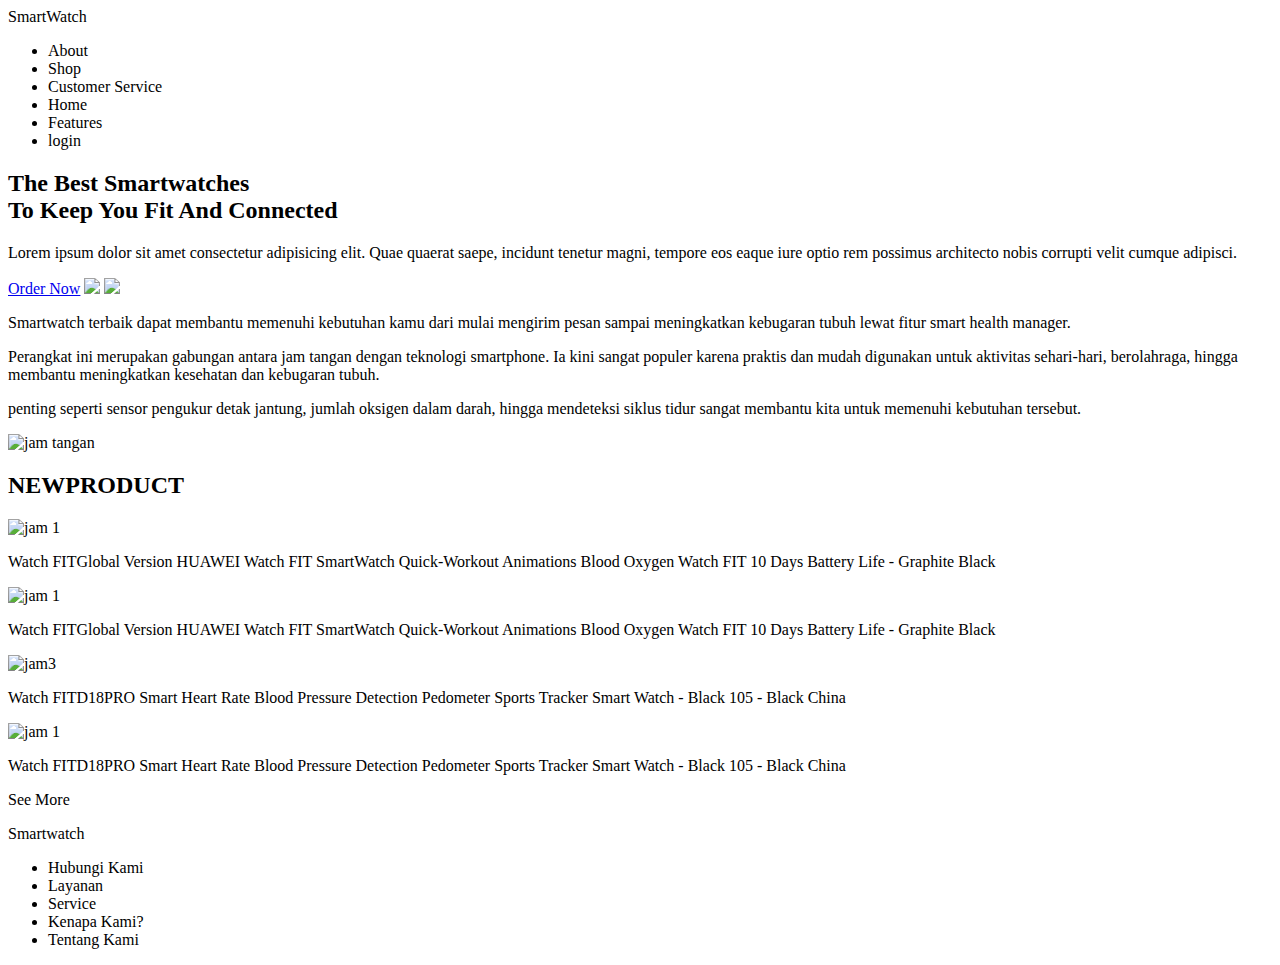
==== home2.html @ 70396c1d "Add files via upload" ====
<!DOCTYPE html>
<html lang="en">
  <head>
    <meta charset="UTF-8" />
    <meta http-equiv="X-UA-Compatible" content="IE=edge" />
    <meta name="viewport" content="width=device-width, initial-scale=1.0" />
    <link rel="stylesheet" href="style3.css" />
    <link rel="stylesheet" href="responsive.css">
     <!-- Bootstrap core CSS -->
     <link href="vendor/bootstrap/css/bootstrap.min.css" rel="stylesheet">


     <!-- Additional CSS Files -->
    
     <link rel="stylesheet" href="assets/css/css.css">
 
 
 
    <title>SMARTwatch_klpB7</title>
  </head>
  <body>
    <header>
      <div class="container">
      <div class="header-logo">SmartWatch</div>
      <a href="#" class="menu-icon"><i class="fa-solid fa-bars"></i></a>
      <div class="header-list">
        <ul>
          <li>About</li>
          <li>Shop</li>
          <li>Customer Service</li>
          <li>Home</li>
          <li>Features</li>
          <li>login</li>
        </ul>
      </div>
      </div>
    </header>
    <div class="main">
      <div class="top-wrapper">
        <div class="container">
            <h2>The Best Smartwatches <br> To Keep You Fit And Connected</h2>
            <p>Lorem ipsum dolor sit amet consectetur adipisicing elit. Quae quaerat saepe, incidunt tenetur magni, tempore eos eaque iure optio rem possimus architecto nobis corrupti velit cumque adipisci.</p>  <div class="btn-wrapper">
              <a href="#" class="btn signup">Order Now</a>

           <img class="image1" src="jam pink.png">
          <img class="image2" src="jam ungu.png">

          
        </div>
      </div>
      <div class="message-wrapper">
        <div class="container">
            
            <div class= paragraft><p>      
            <span>Smartwatch</span> terbaik dapat membantu memenuhi kebutuhan kamu dari mulai mengirim pesan sampai meningkatkan kebugaran tubuh lewat fitur smart health manager.</p>
              <p>Perangkat ini merupakan gabungan antara jam tangan dengan teknologi smartphone. Ia kini sangat populer karena praktis dan mudah digunakan untuk aktivitas sehari-hari, berolahraga, hingga membantu meningkatkan kesehatan dan kebugaran tubuh.</p>
              <p> penting seperti sensor pengukur detak jantung, jumlah oksigen dalam darah, hingga mendeteksi siklus tidur sangat membantu kita untuk memenuhi kebutuhan tersebut.</p>
                </div>
                <img src="jamputih.png" alt="jam tangan">
        </div>
      </div>
      <div class="lesson-wrapper">
      <div class="container">  
      <div class="heading">
        <h2> <span>NEW</span>PRODUCT</h2>
      </div>



        <div class="lessons">
          <div class="lesson">
            <div class="lesson-icon">
<img src="https://tse1.mm.bing.net/th?id=OIP.rwlawOnhlze89ps_TR_fhAHaHa&pid=Api&P=0" alt="jam 1">
          </div>
<p class="txt-content"><span>Watch FIT</span>Global Version HUAWEI Watch FIT SmartWatch Quick-Workout Animations Blood Oxygen Watch FIT 10 Days Battery Life - Graphite Black </p>
        </div>
        
      
      <div class="lesson">
        <div class="lesson-icon">
        <img src="https://tse2.mm.bing.net/th?id=OIP.V8feRPwXqu_84byGd_MepgHaHa&pid=Api&P=0" alt="jam 1">
        </div>
        
<p class="txt-content"><span>Watch FIT</span>Global Version HUAWEI Watch FIT SmartWatch Quick-Workout Animations Blood Oxygen Watch FIT 10 Days Battery Life - Graphite Black </p>
      </div>
              

      <div class="lesson">
        <div class="lesson-icon">
                <img src="https://tse4.mm.bing.net/th?id=OIP._xF49mpicPe2P2p0VL_ATwHaHa&pid=Api&P=0" alt="jam3">
                </div>
                
                <p class="txt-content"><span>Watch FIT</span>D18PRO Smart Heart Rate Blood Pressure Detection Pedometer Sports Tracker Smart Watch - Black 105 - Black China</p>
                        </div>
              </div><div class="lesson">
                <div class="lesson-icon">
                <img src="https://tse4.mm.bing.net/th?id=OIP.dXe4gpjgdTiwxXGy_zDywQHaHa&pid=Api&P=0" alt="jam 1">
                </div>
                
                  
                <p class="txt-content"><span>Watch FIT</span>D18PRO Smart Heart Rate Blood Pressure Detection Pedometer Sports Tracker Smart Watch - Black 105 - Black China</p>
                        </div>
                        <div class="heading-p"><p>See More</p>
                        </div>
              </div>

      </div>
      </div>
      <footer>
        <div class="container">
          <div class="footer-logo">
            Smartwatch
          </div>
          <div class="footer-list">
          <ul>
<li>Hubungi Kami</li>
<li>Layanan</li>
<li>Service</li>
<li>Kenapa Kami?</li>
<li>Tentang Kami</li>
          </ul>
          </div>
        </div>
      </footer>
      </body> 
      </html>
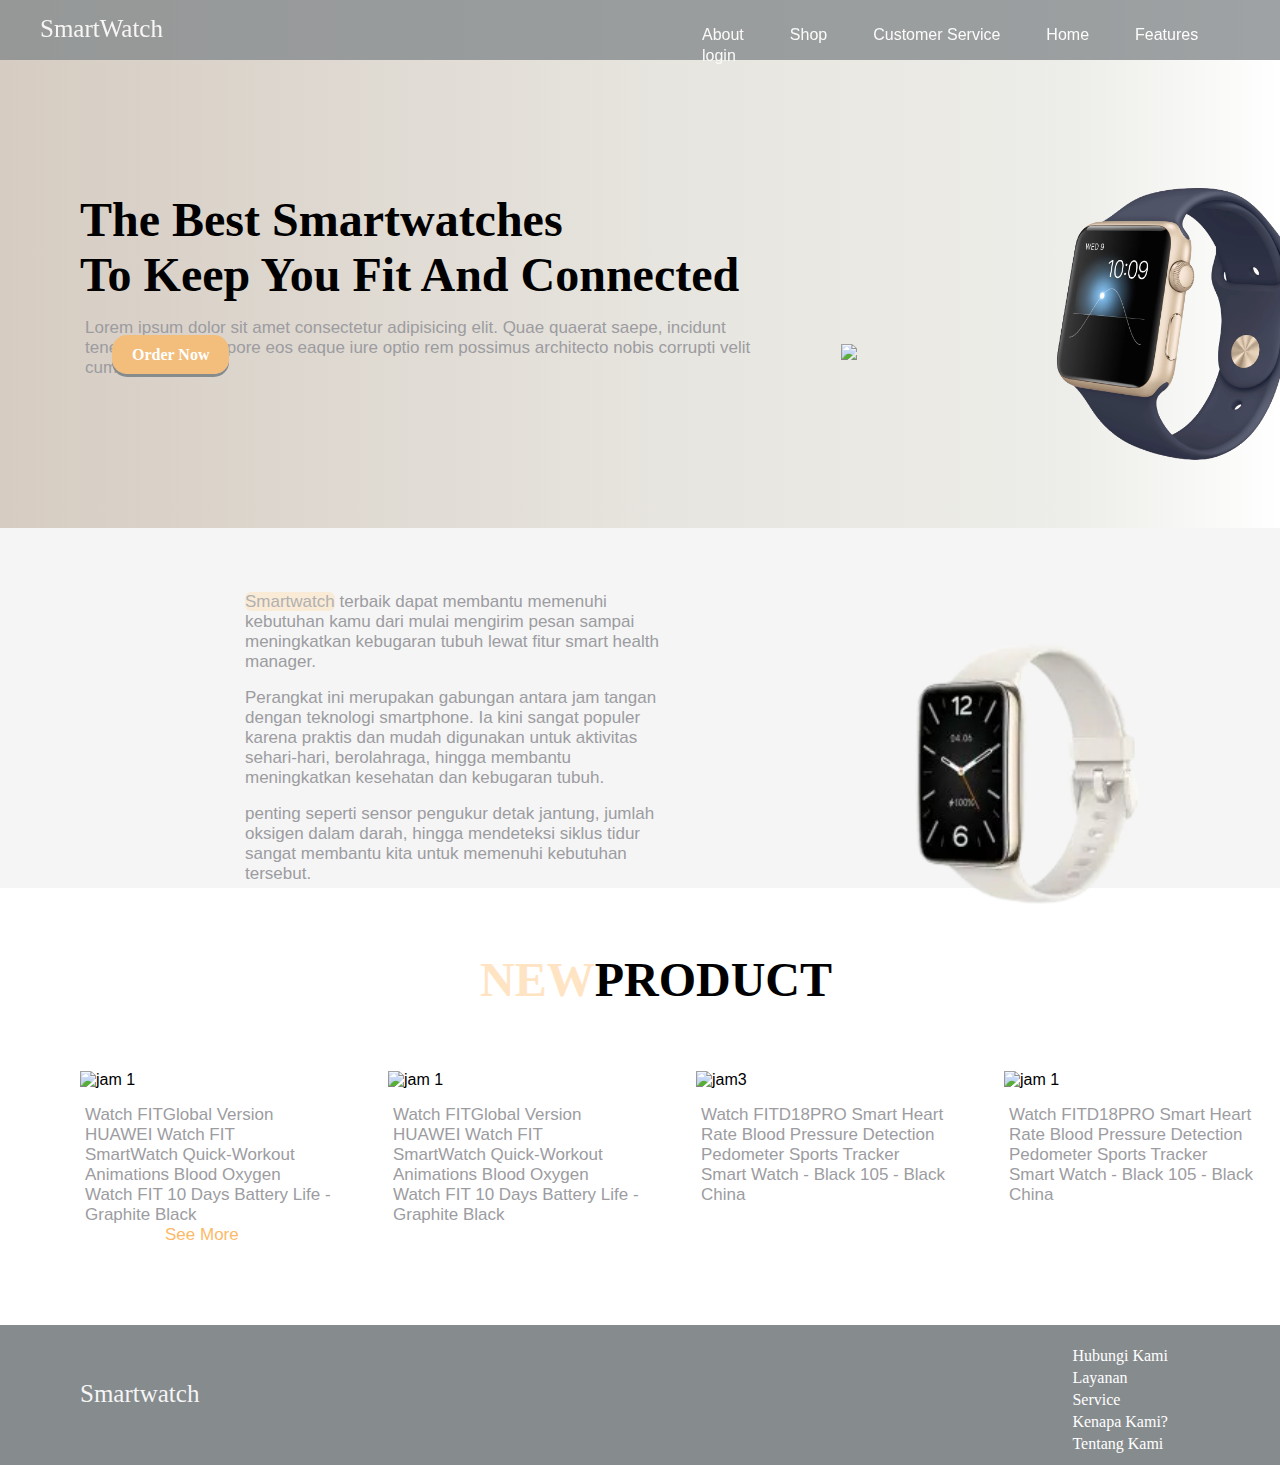
==== commit cd8da96b: "Update home2.html" ====
--- a/home2.html
+++ b/home2.html
@@ -42,7 +42,7 @@
             <p>Lorem ipsum dolor sit amet consectetur adipisicing elit. Quae quaerat saepe, incidunt tenetur magni, tempore eos eaque iure optio rem possimus architecto nobis corrupti velit cumque adipisci.</p>  <div class="btn-wrapper">
               <a href="#" class="btn signup">Order Now</a>
 
-           <img class="image1" src="jam pink.png">
+           <img class="image1" src="https://github.com/zohrasci/Smartwatch.github.io/blob/main/jam%20pink.png">
           <img class="image2" src="jam ungu.png">
 
           
@@ -127,4 +127,4 @@
 
 
 
-      +      
--- a/style3.css
+++ b/style3.css
@@ -0,0 +1,253 @@
+*,
+html {
+  padding: 0;
+  margin: 0;
+}
+p {
+  color: rgb(156, 156, 161);
+}
+@import url("https://cdnjs.cloudflare.com/ajax/libs/font-awesome/6.2.0/css/all.min.css");
+body {
+  font-family: 'avenir-text';
+}
+header {
+  color: white;
+  width: 100%;
+  height: 60px;
+  background-color:#868B8E;
+  opacity: 0.8;
+  top:0;
+  position:fixed;
+  z-index: 10;
+align-items: center;
+
+}
+
+
+.header-list {
+  margin-left: 13rem;
+  display: flex;
+  margin-left: 42rem;
+  font-family:Arial, Helvetica, sans-serif;
+  font-weight: 20;
+  
+  
+}
+.header-logo {
+  font-size: 25px;
+  margin-left: 40px;
+  margin-top: 15px;
+  font-family: fantasy;
+}
+.header-list li{
+  float:left;
+  margin-top:-27px;
+  margin-bottom: 20px;
+  cursor: pointer;
+}
+.header-list li:hover {
+  text-decoration:underline;
+}
+.header-list .header-logo {
+  float: left;
+}
+img {
+  width: 20rem;
+  align-items:flex-end;
+ 
+}
+li {
+  list-style: none;
+  padding-left: 10px;
+
+  padding-right: 1rem;
+  padding-top: 10px;
+  margin-left: 20px;
+}
+.container .top-wrapper {
+  color: white;
+  background-size: cover;
+  width:100%;
+}
+
+.top-wrapper {
+  height: 600px;
+  background-color: rgb(2,0,36);
+  background: linear-gradient(90deg, rgba(2,0,36,1) 0%, rgba(214,204,194,1) 0%, rgba(231,229,223,1) 52%, rgba(237,237,233,1) 84%, rgba(255,255,255,1) 100%);
+  background-size: cover;
+}
+.btn-wrapper {
+  margin-left:7rem;
+  margin-top: -2rem;
+  cursor:pointer;
+  
+
+
+}
+.signup {
+  background-color: rgb(243, 189, 124);
+  padding: 11px 20px;
+  text-decoration: none;
+  color: white;
+  font-weight: bold;
+  border-radius: 15px;
+  box-shadow: 0 3px #868B8E;
+
+ 
+  
+}
+
+.btn-wrapper:active {
+  position: relative;
+  top: 7px;
+  box-shadow: none;
+}
+.container {
+
+margin-right: 3rem;
+float: left;
+}
+.container {
+  float:left;
+}
+.container .image1 {
+  padding-left: 38rem;
+  margin-top: -13rem;
+  width:18rem;
+}
+.container .image2 {
+  padding-left: 58rem;
+  margin-top:-11rem;
+  width: 17rem;
+  margin-bottom:4rem;
+  position: relative;
+}
+.container h2 {
+  color:black;
+  font-size: 48px;
+  margin-left:5rem;
+  margin-top: 12rem;
+  font-family: serif;
+}
+.container p {
+  font-family: sans-serif;
+  margin-right: 35rem;
+  margin-left: 85px;
+  margin-top:1rem;
+  font-size: 17px;
+}
+.message-wrapper {
+  height:360px;
+  background-color: whitesmoke;
+  float:left;
+  width:100%;
+
+}
+.paragraft {
+  margin-top: 4rem;
+  font-size: 18px;
+  margin-left: 10rem;
+}
+.paragraft p {
+margin-bottom: 2px;
+font-size: 17px;
+
+}
+.paragraft span {
+  color:#B1B1B1;
+border-radius: 6px;
+  background-color:antiquewhite;
+ 
+}
+.message-wrapper img {
+  display:flex;
+  float:left;
+  margin-left:54rem;
+  margin-top:-17rem;
+  transform: scale(1);
+  transition: all 2s;
+  
+}
+.lesson-wrapper {
+  height:580px;
+  font-family: sans-serif;
+  
+  justify-content: center;
+  
+  align-items: center;
+  border:#B1B1B1;
+}
+.container .heading {
+  margin-top: -8rem;
+  margin-bottom: 4rem;
+  justify-content: center;
+  text-align: center;
+  font-family:sans-serif;
+  font-size: 25px;
+}
+.heading span {
+  color: bisque;
+}
+.lesson {
+  float: left;
+  width: 25%;
+  justify-content: center;
+  align-items: center;
+  
+}
+.lesson img {
+  width: 220px
+  
+}
+.lesson-icon {
+  margin-left: 5rem;
+}
+.txt-content {
+  width: 80%;
+  dispaly: inline-block;
+  margin-top: 20px;
+  font-size: 15px;
+  
+}
+.lesson-wrapper .heading-p p {
+  color:rgb(252, 186, 105);
+  padding: 5rem;
+  justify-content: center;
+  align-items: center;
+
+}
+ footer .container {
+  background: #868B8E;
+  height: 140px;
+  width:100%;
+  float:left;
+}
+.footer-logo {
+font-size: 25px;
+margin-left: 40px;
+margin-top: 15px;
+font-family: fantasy;
+color:whitesmoke;
+float:left;
+align-items: center;
+margin-top: 55px;
+margin-left:5rem;
+
+
+}
+.footer-list {
+  margin-left: 12rem;
+  line-height: 12px;
+  float:right;
+  margin-top:15px;
+  margin-right:6rem;
+  color:white;}
+.footer-list li:hover {
+text-decoration: underline;
+  }
+  
+
+.footer-list li{
+  padding-bottom: -15px
+  
+}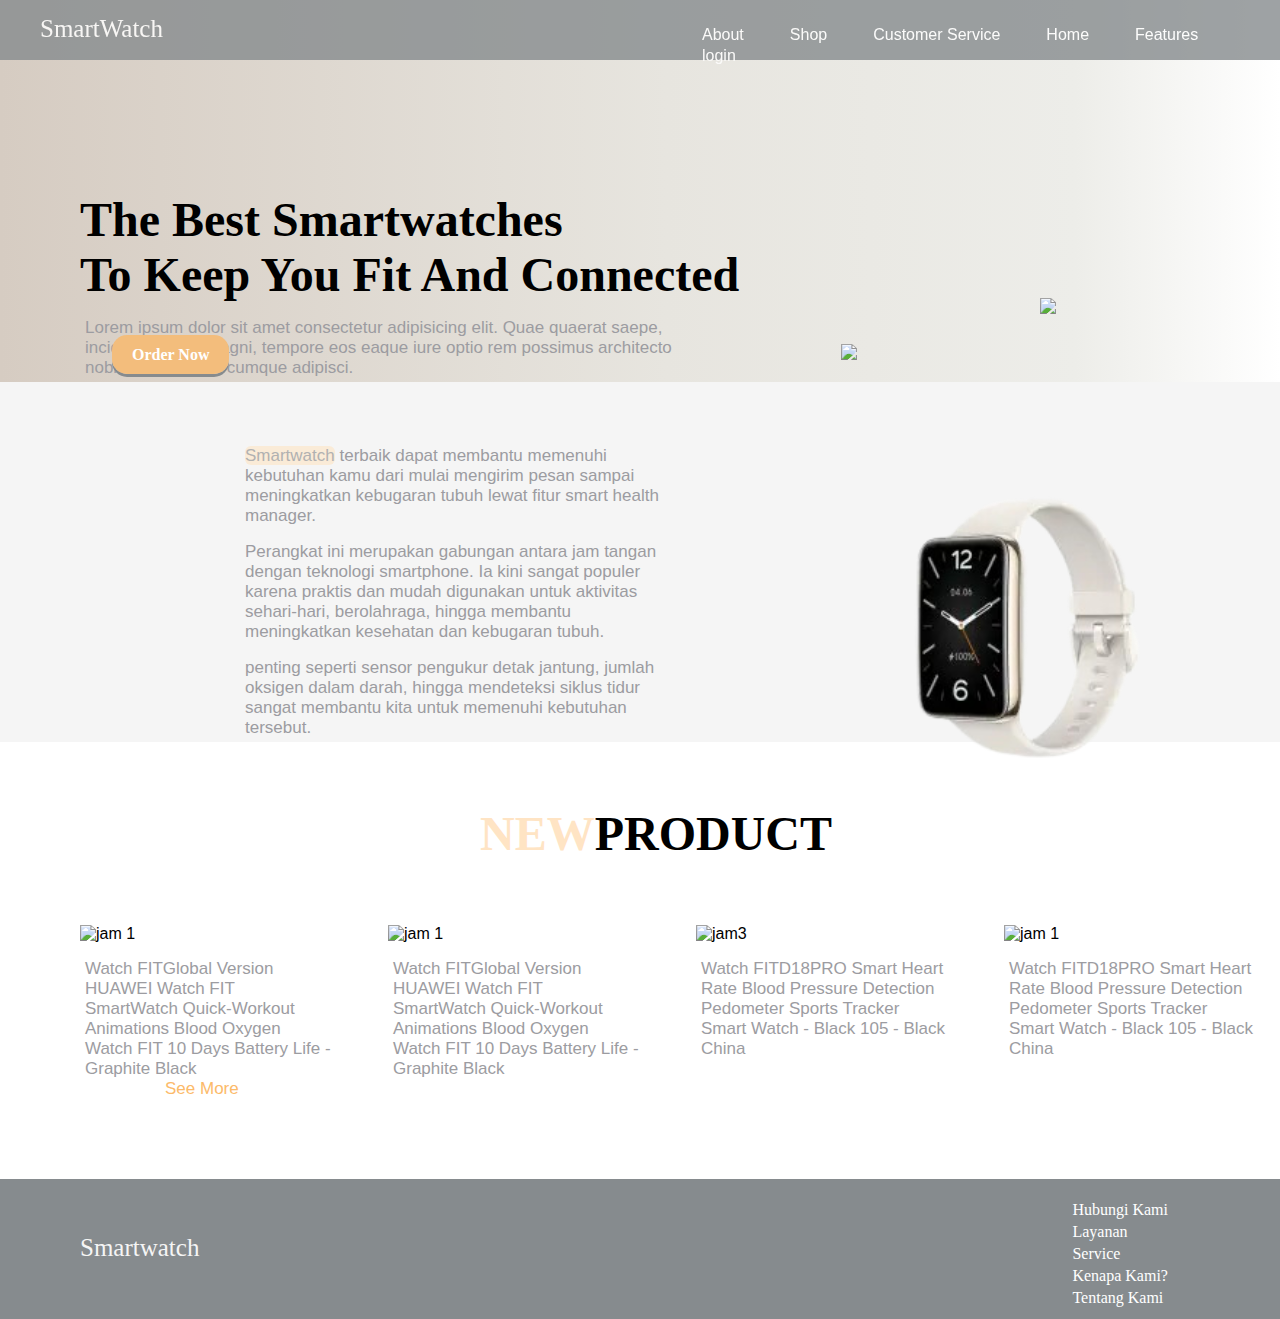
==== commit b6b92a80: "Update home2.html" ====
--- a/home2.html
+++ b/home2.html
@@ -43,7 +43,7 @@
               <a href="#" class="btn signup">Order Now</a>
 
            <img class="image1" src="https://github.com/zohrasci/Smartwatch.github.io/blob/main/jam%20pink.png">
-          <img class="image2" src="jam ungu.png">
+          <img class="image2" src="https://github.com/zohrasci/Smartwatch.github.io/blob/main/jam%20ungu.png">
 
           
         </div>
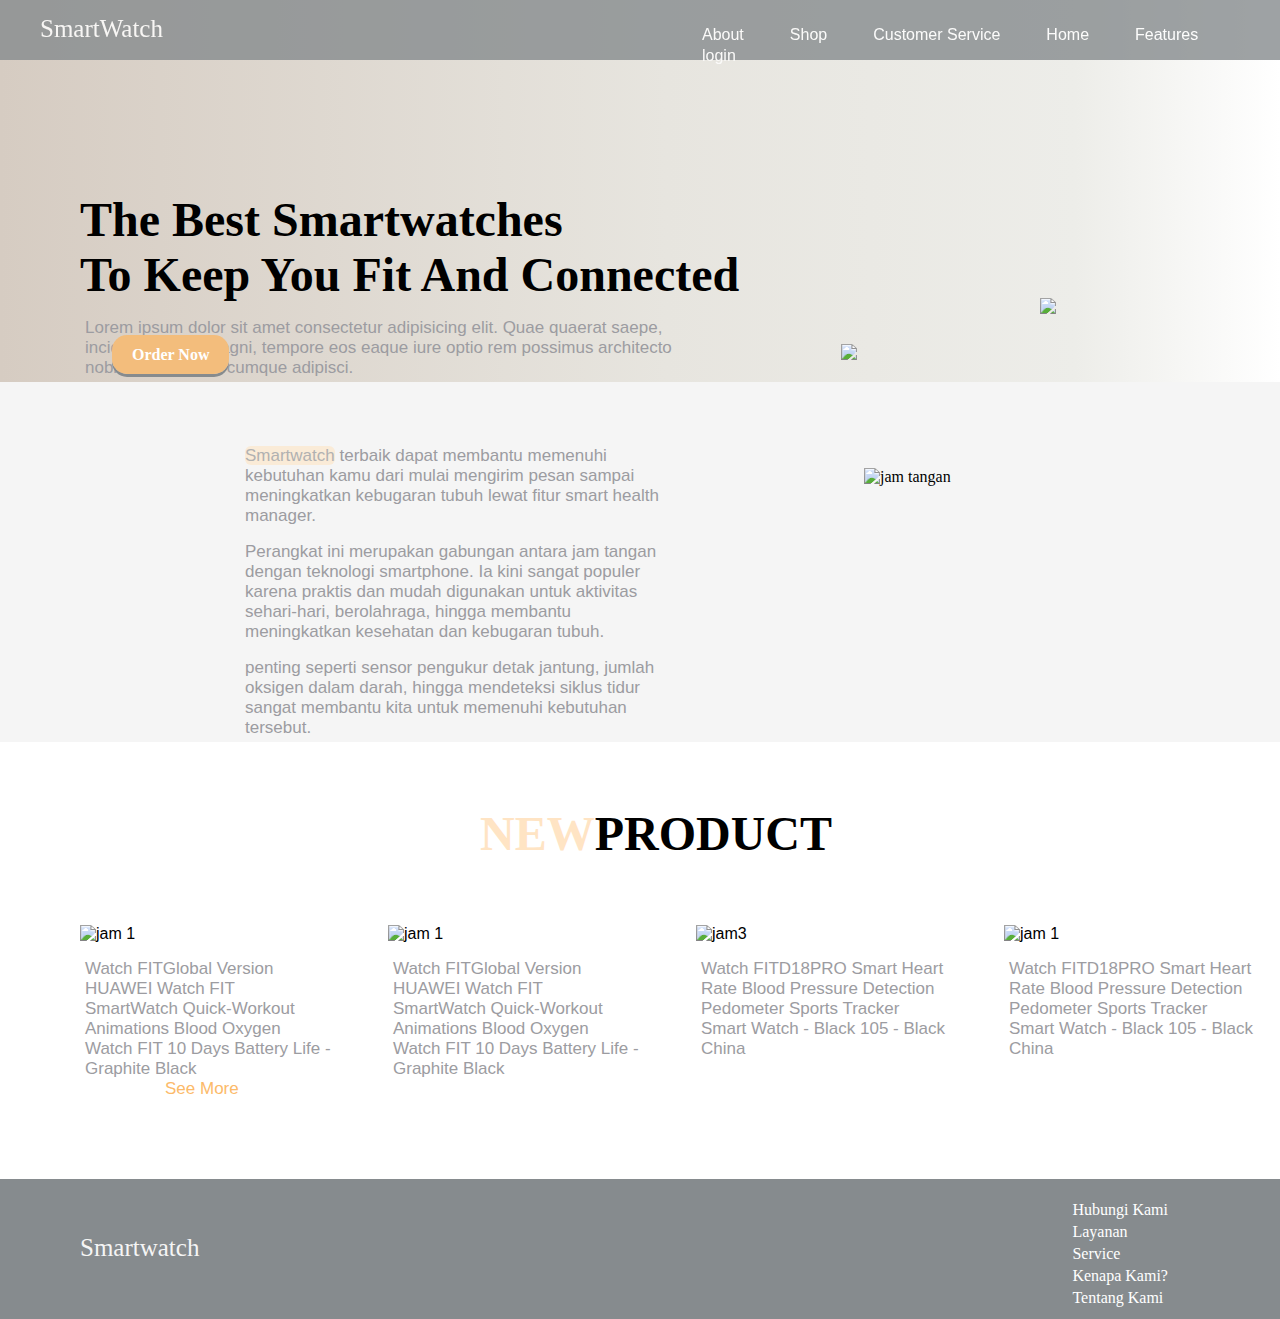
==== commit 292f1196: "Update home2.html" ====
--- a/home2.html
+++ b/home2.html
@@ -56,7 +56,7 @@
               <p>Perangkat ini merupakan gabungan antara jam tangan dengan teknologi smartphone. Ia kini sangat populer karena praktis dan mudah digunakan untuk aktivitas sehari-hari, berolahraga, hingga membantu meningkatkan kesehatan dan kebugaran tubuh.</p>
               <p> penting seperti sensor pengukur detak jantung, jumlah oksigen dalam darah, hingga mendeteksi siklus tidur sangat membantu kita untuk memenuhi kebutuhan tersebut.</p>
                 </div>
-                <img src="jamputih.png" alt="jam tangan">
+                <img src="https://github.com/zohrasci/Smartwatch.github.io/blob/main/jamputih.png" alt="jam tangan">
         </div>
       </div>
       <div class="lesson-wrapper">
